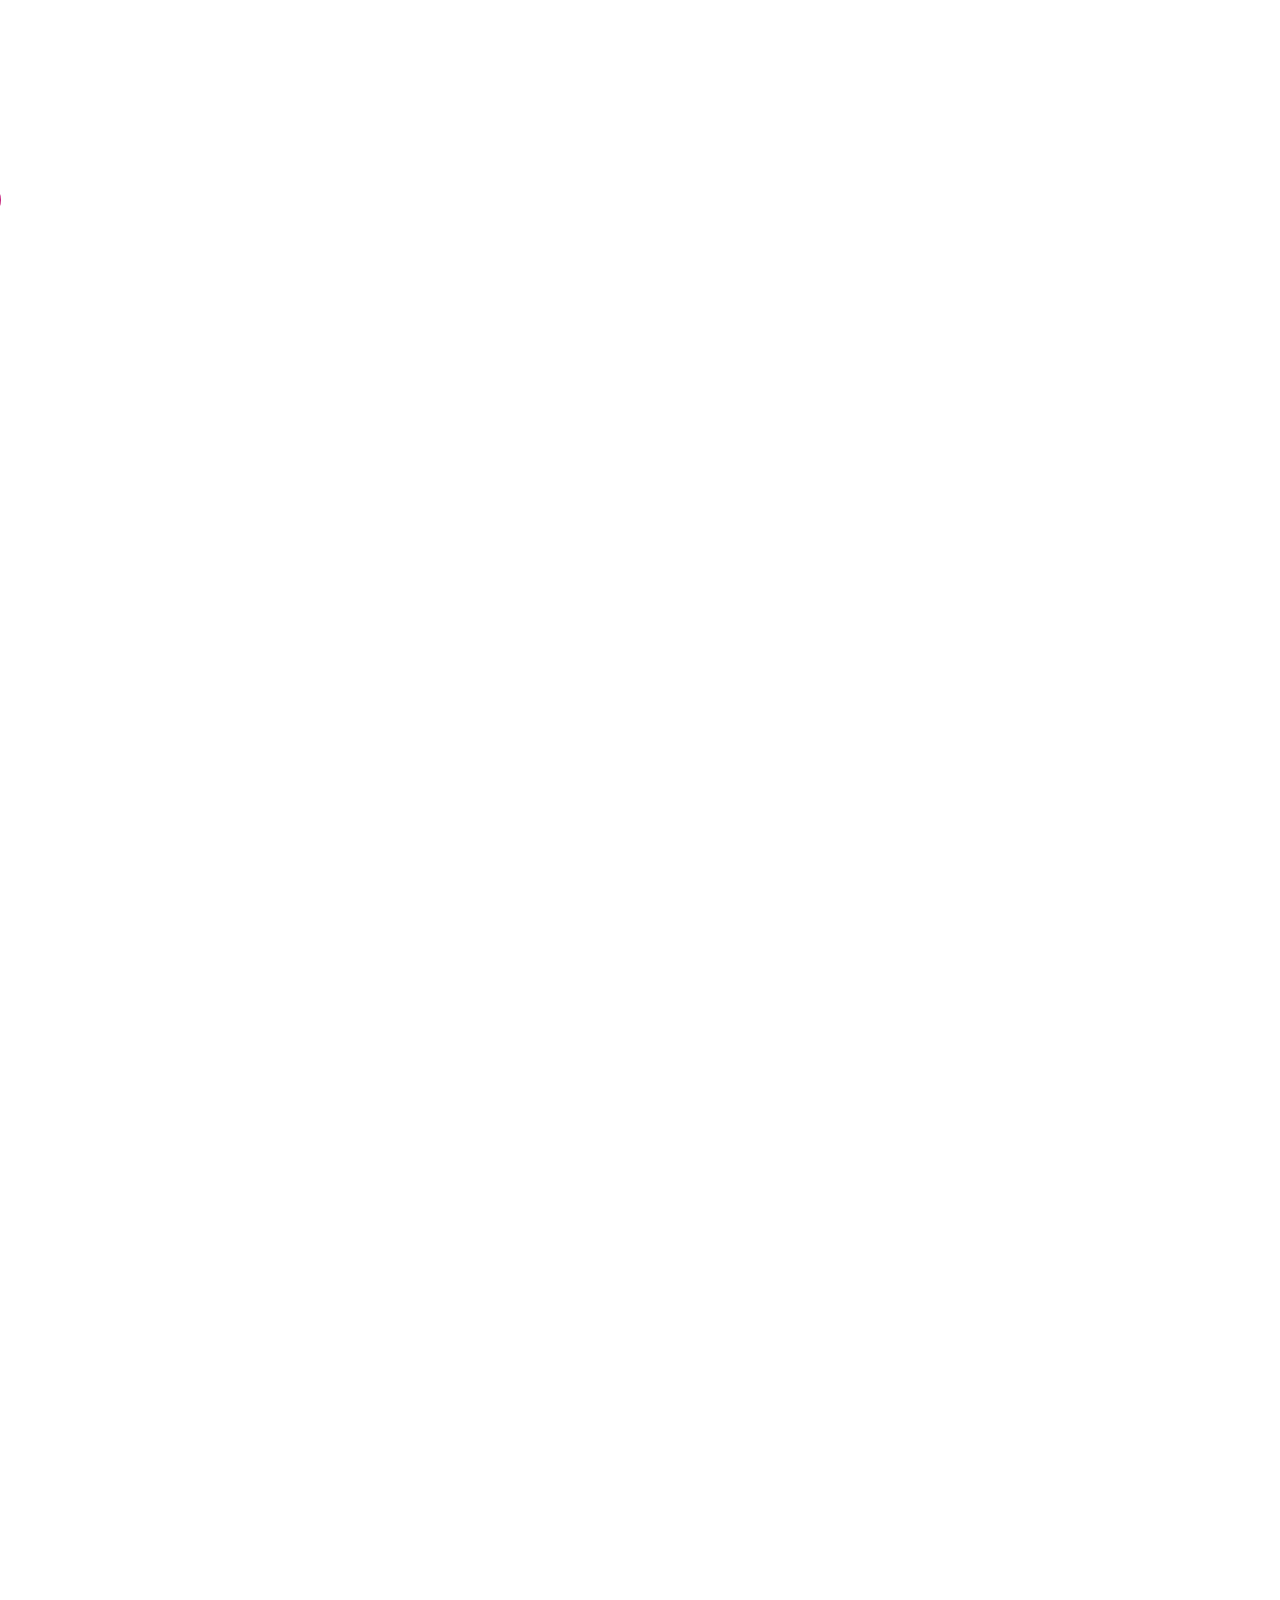
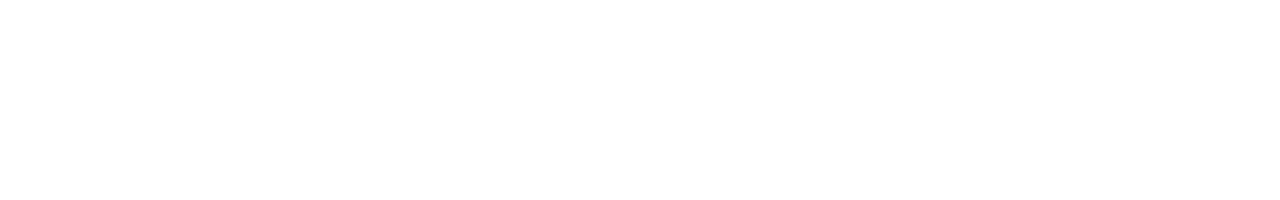
==== index.html @ b4be5827 "Add files via upload" ====
<!DOCTYPE html>
<html lang="fr">
<head>
    <meta charset="UTF-8">
    <meta http-equiv="X-UA-Compatible" content="IE=edge">
    <meta name="viewport" content="width=device-width, initial-scale=1.0">
    <link rel="stylesheet" href="https://cdnjs.cloudflare.com/ajax/libs/font-awesome/6.1.1/css/all.min.css" integrity="sha512-KfkfwYDsLkIlwQp6LFnl8zNdLGxu9YAA1QvwINks4PhcElQSvqcyVLLD9aMhXd13uQjoXtEKNosOWaZqXgel0g==" crossorigin="anonymous" referrerpolicy="no-referrer" />
    <title>Réseaux sociaux</title>
    <link rel="stylesheet" href="./css/anthony.css">
</head>
<body>
    <div class="social-container">
        <div class="socialbrand-facebook"><i class="fa-brands fa-facebook fa-2xl"></i></div>
        <div class="socialbrand-instagram"><i class="fa-brands fa-instagram fa-2xl"></i></div>
        <div class="socialbrand-youtube"><i class="fa-brands fa-youtube fa-2xl"></i></div>
        <div class="socialbrand-twitter"><i class="fa-brands fa-twitter fa-2xl"></i></div>
        <div class="socialbrand-pinterest"><i class="fa-brands fa-pinterest fa-2xl"></i></div>
    </div>
</body>
</html>
---- css/anthony.css ----
/* Color Theme Swatches in Hex */
/* 
color: #548DBF; 
color: #6AB9D9; 
color: #82C9D9; 
color: #BF8F73; 
color: #73463C;  
*/

/* Color Theme Swatches in RGBA */
/* 
color: rgba(84, 141, 191, 1);
color: rgba(106, 185, 216, 1);
color: rgba(130, 200, 216, 1);
color: rgba(191, 142, 114, 1); 
color: rgba(114, 69, 59, 1);  */
body {
    margin:0 auto;
    font-family: 'Montserrat', sans-serif;
    height:200vh;
}

*{
    text-decoration: none;
}
a {
    color: black;
}

main h2 {
    text-align: center;
    color:white;
    padding:2rem;
    background-color:#548DBF;
}

.filariane {
    margin-left:10px;
}

container {
    display:flex;
    flex-direction: column;
}
.article {
    background-color:white;
    margin:1rem;
    padding:10px;
    -webkit-box-shadow: 0 0 10px 5px rgb(0 0 0 / 15%);
    box-shadow: 0 0 10px 5px rgb(0 0 0 / 15%);
}
.img-article {
    position:relative;
}
.img-article img {
    width: calc(100% + 1px);
    height: 240px;
}
.img-article p {
    font-size: 0.8rem;
    position:absolute;
    top:0;
    right:15px;
    padding:5px 10px;
    color:white;
    border-radius: 20px;
    background-color: rgba(84, 141, 191, 0.8)
}
.description h3 {
    color:#548DBF;
}
.datecomment {
    font-size:0.8rem;
    padding-top:10px;
    text-align: center;
    border-top: 1px solid #dfdfdf;
    display:flex;
    flex-direction: column;
}

.article {
    display:flex;
    flex-direction: column;
}

.form-example {
    display:flex;
    flex-direction: column;
    margin: 0.5rem 0;
}
.form-example label {
    padding-bottom: 5px;
    font-size: 0.8rem;
}

.form-example-submit {
    margin: 15px auto 0px auto;
}

textarea {
    height:10rem;
    resize:none;
    border: 1px solid #6AB9D9;
    box-shadow: rgb(0 0 0 / 24%) 0px 3px 8px;
}

input:focus-visible, textarea {
    outline: none;
}

input[type=text], input[type=email]{
    height: 1.5rem;
    border: 1px solid #6AB9D9;
    box-shadow: rgb(0 0 0 / 24%) 0px 3px 8px;
}

input[type=submit] {
    width:180px;
    padding:5px;
    border:1px solid #548DBF;
    color:#548DBF;
    border-radius:20px;
}
input[type=submit]:hover {
    color:white;
    background-color:#548DBF;
}

.btn-article {
    width:80px;
    margin:0 auto;
}

/* Menu Réseaux sociaux */

.social-container {
    width: fit-content;
    position:fixed;
    top:25vh;
}

/* Facebook */

.socialbrand-facebook i::before {
    display: flex;
    cursor: pointer;
    position: relative;
    overflow: hidden;
    height: 40px;
    width: 50px;
    color: white;
    border-radius: 0 20px 20px 0;
    background-color: #3b5998;
    box-shadow: rgb(0 0 0 / 50%) 0px 3px 8px;
    align-items: center;
    margin-bottom: 5px;
    justify-content: center;
}
.socialbrand-facebook::after {
    display: flex;
    position: absolute;
    align-items: center;
    content:"Facebook";
    text-shadow: rgb(0 0 0 / 24%) 0px 3px 8px;
    padding-left:60px;
    color:white;
    padding-right:20px;
    margin-top:-45px;
    height: 40px;
    border-radius:0 20px 20px 0;
    background-color: #3b5998;
    transform: translateX(-150px);
    z-index:-1;
}

.socialbrand-facebook:hover::after {
    animation:0.3s cubic-bezier(.58,0,.42,1) btn-social forwards;
}

@keyframes btn-social {
    0% {
        transform: translateX(-150px);
    }
    100% {
        transform: translateX(0px);
    }
}

/* Instagram */

.socialbrand-instagram i::before {
    display: flex;
    cursor: pointer;
    position: relative;
    overflow: hidden;
    height: 40px;
    width: 50px;
    color: white;
    border-radius: 0 20px 20px 0;
    box-shadow: rgb(0 0 0 / 50%) 0px 3px 8px;
    background: #f09433; 
    background: -moz-linear-gradient(45deg, #f09433 0%, #e6683c 25%, #dc2743 50%, #cc2366 75%, #bc1888 100%); 
    background: -webkit-linear-gradient(45deg, #f09433 0%,#e6683c 25%,#dc2743 50%,#cc2366 75%,#bc1888 100%); 
    background: linear-gradient(45deg, #f09433 0%,#e6683c 25%,#dc2743 50%,#cc2366 75%,#bc1888 100%); 
    align-items: center;
    margin-bottom: 5px;
    justify-content: center;
}
.socialbrand-instagram::after {
    display: flex;
    position: absolute;
    align-items: center;
    content:"Instagram";
    text-shadow: rgb(0 0 0 / 24%) 0px 3px 8px;
    padding-left:60px;
    color:white;
    padding-right:20px;
    margin-top:-45px;
    height: 40px;
    border-radius:0 20px 20px 0;
    background: #f09433; 
    background: -moz-linear-gradient(45deg, #f09433 0%, #e6683c 25%, #dc2743 50%, #cc2366 75%, #bc1888 100%); 
    background: -webkit-linear-gradient(45deg, #f09433 0%,#e6683c 25%,#dc2743 50%,#cc2366 75%,#bc1888 100%); 
    background: linear-gradient(45deg, #f09433 0%,#e6683c 25%,#dc2743 50%,#cc2366 75%,#bc1888 100%); 
    transform: translateX(-150px);
    z-index:-1;
}

.socialbrand-instagram:hover::after {
    animation:0.3s cubic-bezier(.58,0,.42,1) btn-social forwards;
}

/* Youtube */

.socialbrand-youtube i::before {
    display: flex;
    cursor: pointer;
    position: relative;
    overflow: hidden;
    height: 40px;
    width: 50px;
    color: white;
    border-radius: 0 20px 20px 0;
    box-shadow: rgb(0 0 0 / 50%) 0px 3px 8px;
    background: #FF0000; 
    align-items: center;
    margin-bottom: 5px;
    justify-content: center;
}
.socialbrand-youtube::after {
    display: flex;
    position: absolute;
    align-items: center;
    content:"Youtube";
    text-shadow: rgb(0 0 0 / 24%) 0px 3px 8px;
    padding-left:60px;
    color:white;
    padding-right:20px;
    margin-top:-45px;
    height: 40px;
    border-radius:0 20px 20px 0;
    background: #FF0000; 
    transform: translateX(-150px);
    z-index:-1;
}

.socialbrand-youtube:hover::after {
    animation:0.3s cubic-bezier(.58,0,.42,1) btn-social forwards;
}

/* twitter */

.socialbrand-twitter i::before {
    display: flex;
    cursor: pointer;
    position: relative;
    overflow: hidden;
    height: 40px;
    width: 50px;
    color: rgb(255, 255, 255);
    border-radius: 0 20px 20px 0;
    box-shadow: rgb(0 0 0 / 50%) 0px 3px 8px;
    background: #1DA1F2; 
    align-items: center;
    margin-bottom: 5px;
    justify-content: center;
}
.socialbrand-twitter::after {
    display: flex;
    position: absolute;
    align-items: center;
    content:"Twitter";
    text-shadow: rgb(0 0 0 / 24%) 0px 3px 8px;
    padding-left:60px;
    color:rgb(255, 255, 255);
    padding-right:20px;
    margin-top:-45px;
    height: 40px;
    border-radius:0 20px 20px 0;
    background: #1DA1F2; 
    transform: translateX(-150px);
    z-index:-1;
}

.socialbrand-twitter:hover::after {
    animation:0.3s cubic-bezier(.58,0,.42,1) btn-social forwards;
}

/* Pinterest */

.socialbrand-pinterest i::before {
    display: flex;
    cursor: pointer;
    position: relative;
    overflow: hidden;
    height: 40px;
    width: 50px;
    color: white;
    border-radius: 0 20px 20px 0;
    box-shadow: rgb(0 0 0 / 50%) 0px 3px 8px;
    background: #E60023; 
    align-items: center;
    margin-bottom: 5px;
    justify-content: center;
}
.socialbrand-pinterest::after {
    display: flex;
    position: absolute;
    align-items: center;
    content:"Pinterest";
    text-shadow: rgb(0 0 0 / 24%) 0px 3px 8px;
    padding-left:60px;
    color:white;
    padding-right:20px;
    margin-top:-45px;
    height: 40px;
    border-radius:0 20px 20px 0;
    background: #E60023; 
    transform: translateX(-150px);
    z-index:-1;
}

.socialbrand-pinterest:hover::after {
    animation:0.3s cubic-bezier(.58,0,.42,1) btn-social forwards;
}
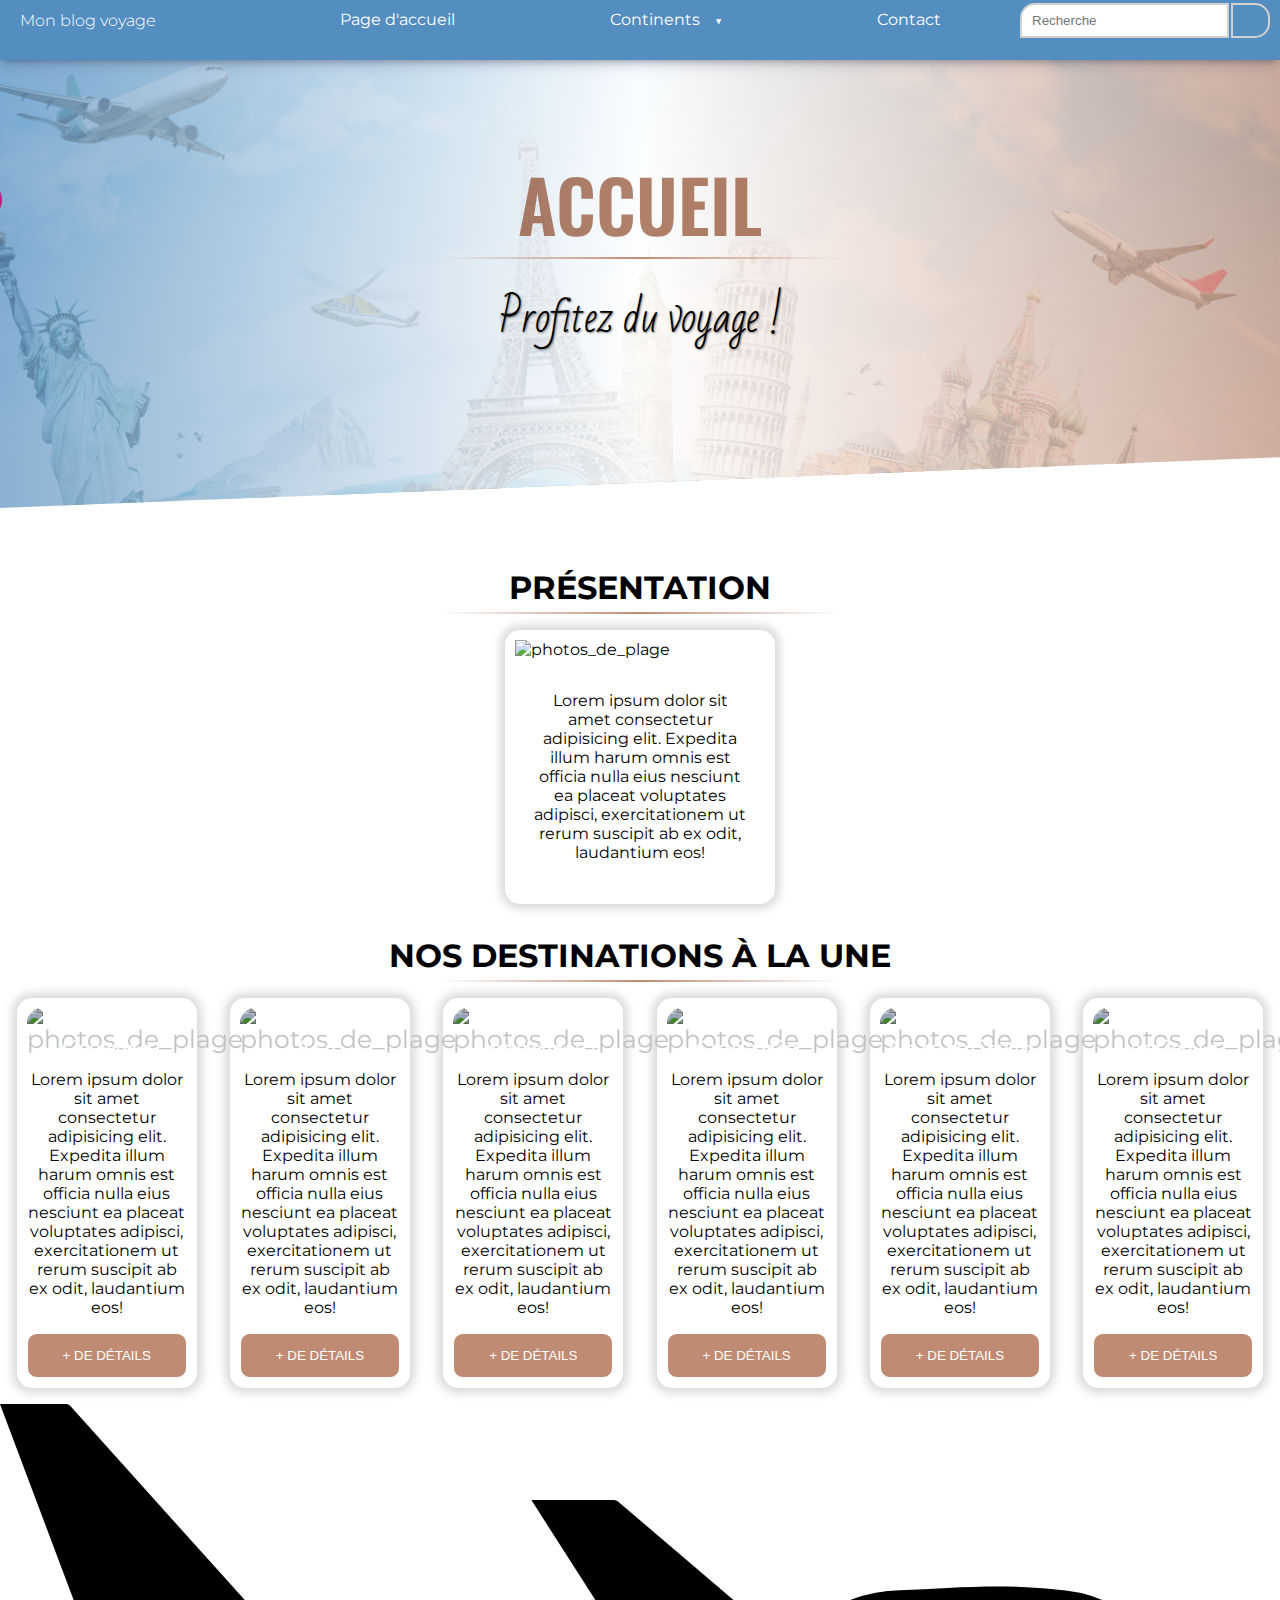
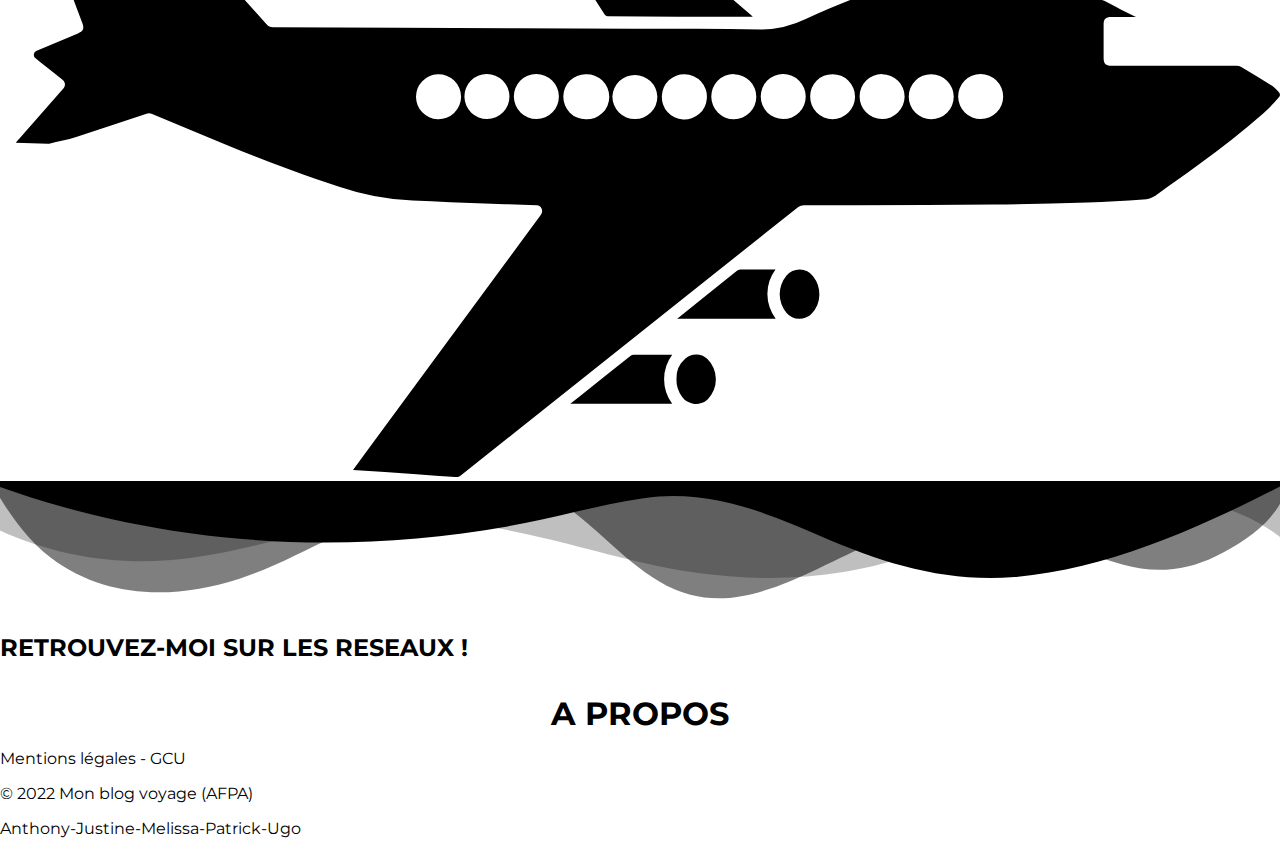
==== commit 671d9310: "Header" ====
--- a/index.html
+++ b/index.html
@@ -1,20 +1,263 @@
 <!DOCTYPE html>
 <html lang="fr">
+
 <head>
     <meta charset="UTF-8">
     <meta http-equiv="X-UA-Compatible" content="IE=edge">
     <meta name="viewport" content="width=device-width, initial-scale=1.0">
-    <link rel="stylesheet" href="https://cdnjs.cloudflare.com/ajax/libs/font-awesome/6.1.1/css/all.min.css" integrity="sha512-KfkfwYDsLkIlwQp6LFnl8zNdLGxu9YAA1QvwINks4PhcElQSvqcyVLLD9aMhXd13uQjoXtEKNosOWaZqXgel0g==" crossorigin="anonymous" referrerpolicy="no-referrer" />
-    <title>Réseaux sociaux</title>
+    <link rel="stylesheet" href="https://cdnjs.cloudflare.com/ajax/libs/font-awesome/6.1.1/css/all.min.css"
+        integrity="sha512-KfkfwYDsLkIlwQp6LFnl8zNdLGxu9YAA1QvwINks4PhcElQSvqcyVLLD9aMhXd13uQjoXtEKNosOWaZqXgel0g=="
+        crossorigin="anonymous" referrerpolicy="no-referrer" />
+    <title>Mon blog voyage</title>
+    <link rel="icon" type="image/png" href="./img/logo.png" />
     <link rel="stylesheet" href="./css/anthony.css">
+    <link rel="stylesheet" href="./css/navbar.css">
+    <link rel="stylesheet" href="./css/header.css">
+    <!-- Mélissa -->
+    <link rel="stylesheet" href="./css/main.css">
+    <!-- Patrick -->
+    <link rel="stylesheet" href="./css/footer.css">
+    <style>
+        @import url('https://fonts.googleapis.com/css2?family=Montserrat&display=swap');
+    </style>
+    <style>
+        @import url('https://fonts.googleapis.com/css2?family=Bad+Script&display=swap');
+        </style>
+        <style>
+            @import url('https://fonts.googleapis.com/css2?family=Oswald&display=swap');
+            </style>
 </head>
+
 <body>
+    <!-- Barre de navigation -->
+    <div class="contain-nav">
+        <nav>
+            <div class="conteneur-left-nav">
+                <a href="index.html"><img src="./img/logo.png" alt=""></a>
+                <h2>Mon blog voyage</h2>
+            </div>
+            <div class="conteneur-nav">
+                <div class="navbar-mobile">
+                    <a href="index.html"><img src="./img/logo.png" alt=""></a>
+                    <h2>Mon blog voyage</h2>
+                    <label for="mobile">
+                        <svg viewBox="0 0 100 80" width="40" height="40">
+                            <rect fill="white" width="100" height="20"></rect>
+                            <rect fill="white" y="30" width="100" height="20"></rect>
+                            <rect fill="white" y="60" width="100" height="20"></rect>
+                        </svg>
+                    </label>
+                </div>
+                <input type="checkbox" id="mobile" role="button">
+                <ul>
+                    <li><a href="#">Page d'accueil</a>
+                    <li class="deroulant"><a href="#">Continents &ensp;</a>
+                        <ul class="sous">
+                            <li><a href="./afrique.html">Afrique</a></li>
+                            <li><a href="./amerique.html">Amérique</a></li>
+                            <li><a href="./antarctique.html">Antarctique</a></li>
+                            <li><a href="./asie.html">Asie</a></li>
+                            <li><a href="./europe.html">Europe</a></li>
+                            <li><a href="./oceanie.html">Océanie</a></li>
+                        </ul>
+                    </li>
+                    <li><a href="./contact.html">Contact</a>
+                </ul>
+            </div>
+            <div class="conteneur-search">
+                <input type="search" name="search" id="" placeholder="Recherche"><i class="fa-solid fa-magnifying-glass"></i>
+            </div>
+        </nav>
+    </div>
+    <!-- Barre des réseaux sociaux -->
     <div class="social-container">
-        <div class="socialbrand-facebook"><i class="fa-brands fa-facebook fa-2xl"></i></div>
-        <div class="socialbrand-instagram"><i class="fa-brands fa-instagram fa-2xl"></i></div>
-        <div class="socialbrand-youtube"><i class="fa-brands fa-youtube fa-2xl"></i></div>
-        <div class="socialbrand-twitter"><i class="fa-brands fa-twitter fa-2xl"></i></div>
-        <div class="socialbrand-pinterest"><i class="fa-brands fa-pinterest fa-2xl"></i></div>
-    </div>
+        <div class="socialbrand-facebook"><i class="fa-brands fa-facebook fa-xl"></i></div>
+        <div class="socialbrand-instagram"><i class="fa-solid fa-camera fa-xl"></i></div>
+        <div class="socialbrand-youtube"><i class="fa-solid fa-circle-play fa-xl"></i></div>
+        <div class="socialbrand-twitter"><i class="fa-brands fa-twitter fa-xl"></i></div>
+        <div class="socialbrand-pinterest"><i class="fa-brands fa-pinterest fa-xl"></i></div>
+    </div>
+    <!--Ugo-->
+     <div class="head-titre-accueil background-accueil">
+        <h2 class="titre-accueil">Accueil</h2>
+        <hr class="separator">
+        <p class="sous-titre-accueil">Profitez du voyage !</p>
+     </div>
+    <!-- Main - Mélissa -->
+    <main>
+        <div class="bloc-presentation">
+            <h3>Présentation</h3>
+            <hr class="separator">
+            <div class="presentation-contain">
+                <img src="./img/profil.jpg" alt="photos_de_plage">
+                <div class="presentation-contain-text">
+                    <p>Lorem ipsum dolor sit amet consectetur adipisicing elit. Expedita illum harum omnis est officia
+                        nulla eius nesciunt ea placeat voluptates adipisci, exercitationem ut rerum suscipit ab ex odit,
+                        laudantium eos!</p>
+                </div>
+
+            </div>
+        </div>
+        <!-- Articles -->
+        <h3>Nos destinations à la une</h3>
+        <hr class="separator">
+        <div class="continents">
+            <div class="bloc-articles">
+                <div class="article-contain">
+                    <div class="para">
+                        <img src="./img/europe.jpg" alt="photos_de_plage">
+                        <p>Europe</p>
+                    </div>
+                    <div class="article-contain-text">
+                        <p>Lorem ipsum dolor sit amet consectetur adipisicing elit. Expedita illum harum omnis est
+                            officia
+                            nulla eius nesciunt ea placeat voluptates adipisci, exercitationem ut rerum suscipit ab ex
+                            odit,
+                            laudantium eos!</p>
+                    </div>
+                    <a href="europe.html"><button type="input">+ de détails</button></a>
+                </div>
+            </div>
+            <div class="bloc-articles">
+                <div class="article-contain">
+                    <div class="para">
+                        <img src="./img/asie.jpg" alt="photos_de_plage">
+                        <p>Asie</p>
+                    </div>
+                    <div class="article-contain-text">
+                        <p>Lorem ipsum dolor sit amet consectetur adipisicing elit. Expedita illum harum omnis est
+                            officia
+                            nulla eius nesciunt ea placeat voluptates adipisci, exercitationem ut rerum suscipit ab ex
+                            odit,
+                            laudantium eos!</p>
+                    </div>
+                    <a href="asie.html"><button type="input">+ de détails</button></a>
+                </div>
+            </div>
+            <div class="bloc-articles">
+                <div class="article-contain">
+                    <div class="para">
+                        <img src="./img/amerique.jpg" alt="photos_de_plage">
+                        <p>Amérique</p>
+                    </div>
+                    <div class="article-contain-text">
+                        <p>Lorem ipsum dolor sit amet consectetur adipisicing elit. Expedita illum harum omnis est
+                            officia
+                            nulla eius nesciunt ea placeat voluptates adipisci, exercitationem ut rerum suscipit ab ex
+                            odit,
+                            laudantium eos!</p>
+                    </div>
+                    <a href="amerique.html"><button type="input">+ de détails</button></a>
+                </div>
+            </div>
+            <div class="bloc-articles">
+                <div class="article-contain">
+                    <div class="para">
+                        <img src="./img/oceanie.jpg" alt="photos_de_plage">
+                        <p>Océanie</p>
+                    </div>
+                    <div class="article-contain-text">
+                        <p>Lorem ipsum dolor sit amet consectetur adipisicing elit. Expedita illum harum omnis est
+                            officia
+                            nulla eius nesciunt ea placeat voluptates adipisci, exercitationem ut rerum suscipit ab ex
+                            odit,
+                            laudantium eos!</p>
+                    </div>
+                    <a href="oceanie.html"><button type="input">+ de détails</button></a>
+                </div>
+            </div>
+            <div class="bloc-articles">
+                <div class="article-contain">
+                    <div class="para">
+                        <img src="./img/antarctique.jpg" alt="photos_de_plage">
+                        <p>Antarctique</p>
+                    </div>
+                    <div class="article-contain-text">
+                        <p>Lorem ipsum dolor sit amet consectetur adipisicing elit. Expedita illum harum omnis est
+                            officia
+                            nulla eius nesciunt ea placeat voluptates adipisci, exercitationem ut rerum suscipit ab
+                            ex
+                            odit,
+                            laudantium eos!</p>
+                    </div>
+                    <a href="antarctique.html"><button type="input">+ de détails</button></a>
+                </div>
+            </div>
+            <div class="bloc-articles">
+                <div class="article-contain">
+                    <div class="para">
+                        <img src="./img/afrique.jpg" alt="photos_de_plage">
+                        <p>Afrique</p>
+                    </div>
+                    <div class="article-contain-text">
+                        <p>Lorem ipsum dolor sit amet consectetur adipisicing elit. Expedita illum harum omnis est
+                            officia
+                            nulla eius nesciunt ea placeat voluptates adipisci, exercitationem ut rerum suscipit ab
+                            ex
+                            odit,
+                            laudantium eos!</p>
+                    </div>
+                    <a href="afrique.html"><button type="input">+ de détails</button></a>
+                </div>
+            </div>
+        </div>
+    </main>
+    <!-- Footer - Patrick -->
+    <div class="airplane">
+        <svg id="airplane" data-name="Calque 1" xmlns="http://www.w3.org/2000/svg" viewBox="0 0 294.14 154.73">
+            <path class="shape-fill"
+                d="M96.51,164l.42-.58q21.22-28.83,42.47-57.65c.39-.54.78-1.07.46-1.8a1.23,1.23,0,0,0-1.15-.82l-7.3-.22-12.57-.45c-2.88-.11-5.76-.31-8.63-.37A58.69,58.69,0,0,1,93.51,99c-8.72-2.82-17.28-6.1-25.76-9.56-5.82-2.37-11.6-4.82-17.4-7.24a1.91,1.91,0,0,0-1.45,0c-5.33,1.78-10.64,3.58-16,5.28-2,.64-4.14,1-6.21,1.54a2,2,0,0,1-.34,0L19,88.83c.77-.89,1.41-1.64,2.07-2.39L30,76.28a1.34,1.34,0,0,0-.31-2L26.07,71.4c-.83-.66-1.67-1.31-2.5-2a1,1,0,0,1,.26-1.75l9.33-3.9c1.4-.58,1.64-1.11,1.12-2.5L15.59,11.56l-.2-.58H30.57a1.14,1.14,0,0,1,.94.42L60.89,44.08q7.86,8.73,15.7,17.46a2,2,0,0,0,1.66.74l28.89.12,26.62.12,27.14.11c9.75,0,19.49,0,29.24.17a24.37,24.37,0,0,0,10.41-2.44c3.53-1.55,7-3.11,10.64-4.51a33,33,0,0,1,11-2.09c3.63-.12,7.26-.37,10.89-.52,6.06-.26,12.13-.47,18.2-.17,3,.15,6,.39,9,.75a29.67,29.67,0,0,1,11.52,3.72c1.49.86,3.09,1.54,4.64,2.4-.2,0-.39,0-.59,0h-5.1c-1.28,0-1.75.48-1.75,1.75v7.66c0,1.31.48,1.79,1.77,1.79h28.77a2.26,2.26,0,0,1,1.09.27c2.41,1.43,4.8,2.87,7.17,4.35A6.11,6.11,0,0,1,309.09,77c.53.58.6.89.09,1.48A42.29,42.29,0,0,1,305.8,82a185.16,185.16,0,0,1-14.86,11.75c-3.33,2.45-6.72,4.81-10.05,7.26a5,5,0,0,1-2.83.85c-4.26.27-8.52.58-12.78.71-7.11.22-14.23.39-21.34.46-10.61.1-21.23.1-31.84.14-4,0-8,0-12,0a2.17,2.17,0,0,0-1.26.42q-9.71,7.68-19.38,15.4L147.7,144.27l-26.43,21a1.47,1.47,0,0,1-1.1.37c-3-.23-6-.46-9.07-.67l-7.28-.49Zm76.22-90.93A5.12,5.12,0,0,0,167.49,78a5.17,5.17,0,0,0,10.33.62A5.11,5.11,0,0,0,172.73,73.09Zm-56.79,0a5.18,5.18,0,0,0,0,10.35,5.18,5.18,0,1,0,0-10.35Zm108.28,5.15a5.17,5.17,0,1,0,5.19-5.15A5.12,5.12,0,0,0,224.22,78.23Zm-57.77,0a5.17,5.17,0,0,0-10.33-.07,5.19,5.19,0,0,0,5.2,5.23A5.13,5.13,0,0,0,166.45,78.27Zm51.65-5.18a5.09,5.09,0,0,0-5.17,5.11,5.17,5.17,0,0,0,5.14,5.23,5.22,5.22,0,0,0,5.2-5.15A5.14,5.14,0,0,0,218.1,73.09Zm22.62,0a5.11,5.11,0,0,0-5.14,5.26,5.17,5.17,0,1,0,5.14-5.26Zm-95.88,5.19A5.17,5.17,0,0,0,150,83.43a5.18,5.18,0,1,0,0-10.35A5.1,5.1,0,0,0,144.84,78.27Zm-6.23-5.19a5.11,5.11,0,0,0-5.13,5.27,5.17,5.17,0,1,0,5.13-5.27Zm-11.35,0a5.11,5.11,0,0,0-5.14,5.27,5.17,5.17,0,1,0,5.14-5.27Zm56.73,0a5.11,5.11,0,0,0-5.14,5.27A5.17,5.17,0,1,0,184,73.08Zm11.37,0a5.1,5.1,0,0,0-5.15,5.14,5.17,5.17,0,1,0,5.15-5.14Zm6.21,5.16a5.16,5.16,0,0,0,5.13,5.19,5.17,5.17,0,1,0,0-10.34A5.08,5.08,0,0,0,201.57,78.24Z"
+                transform="translate(-15.39 -10.97)" />
+            <path class="shape-fill"
+                d="M137.51,33.05h.69c6.09,0,12.18,0,18.27,0a1.7,1.7,0,0,1,1,.38Q169.89,44,182.26,54.59l5.64,4.82.48.45c-.2,0-.32,0-.44,0q-16.47,0-32.94-.12a.94.94,0,0,1-.63-.35q-8.34-13-16.65-26C137.66,33.37,137.61,33.25,137.51,33.05Z"
+                transform="translate(-15.39 -10.97)" />
+            <path class="shape-fill"
+                d="M146.45,148.82c.76-.61,1.44-1.17,2.13-1.71q5.86-4.68,11.74-9.33a1.21,1.21,0,0,1,.72-.27c2.86,0,5.72,0,8.58,0a1.32,1.32,0,0,1,.24,0,9.5,9.5,0,0,0,0,11.29Z"
+                transform="translate(-15.39 -10.97)" />
+            <path class="shape-fill"
+                d="M193.64,129.26H171l.87-.71q6.43-5.18,12.88-10.34a1.35,1.35,0,0,1,.71-.29c2.61,0,5.22,0,7.83,0l.31,0A9.47,9.47,0,0,0,193.64,129.26Z"
+                transform="translate(-15.39 -10.97)" />
+            <path class="shape-fill"
+                d="M203.68,123.81a6.25,6.25,0,0,1-1.79,4.28,3.85,3.85,0,0,1-5.74-.18,6.63,6.63,0,0,1-.05-8.55,3.88,3.88,0,0,1,6.13.11A6.74,6.74,0,0,1,203.68,123.81Z"
+                transform="translate(-15.39 -10.97)" />
+            <path class="shape-fill"
+                d="M170.84,143.17a5.92,5.92,0,0,1,2.06-4.76,3.75,3.75,0,0,1,5,.06,6.55,6.55,0,0,1,.1,9.32,3.89,3.89,0,0,1-5.88-.63A6.33,6.33,0,0,1,170.84,143.17Z"
+                transform="translate(-15.39 -10.97)" />
+        </svg>
+    </div>
+    <div class="custom-shape-divider-bottom-1654884405">
+        <svg data-name="Layer 1" xmlns="http://www.w3.org/2000/svg" viewBox="0 0 1200 120" preserveAspectRatio="none">
+            <path
+                d="M0,0V46.29c47.79,22.2,103.59,32.17,158,28,70.36-5.37,136.33-33.31,206.8-37.5C438.64,32.43,512.34,53.67,583,72.05c69.27,18,138.3,24.88,209.4,13.08,36.15-6,69.85-17.84,104.45-29.34C989.49,25,1113-14.29,1200,52.47V0Z"
+                opacity=".25" class="shape-fill"></path>
+            <path
+                d="M0,0V15.81C13,36.92,27.64,56.86,47.69,72.05,99.41,111.27,165,111,224.58,91.58c31.15-10.15,60.09-26.07,89.67-39.8,40.92-19,84.73-46,130.83-49.67,36.26-2.85,70.9,9.42,98.6,31.56,31.77,25.39,62.32,62,103.63,73,40.44,10.79,81.35-6.69,119.13-24.28s75.16-39,116.92-43.05c59.73-5.85,113.28,22.88,168.9,38.84,30.2,8.66,59,6.17,87.09-7.5,22.43-10.89,48-26.93,60.65-49.24V0Z"
+                opacity=".5" class="shape-fill"></path>
+            <path
+                d="M0,0V5.63C149.93,59,314.09,71.32,475.83,42.57c43-7.64,84.23-20.12,127.61-26.46,59-8.63,112.48,12.24,165.56,35.4C827.93,77.22,886,95.24,951.2,90c86.53-7,172.46-45.71,248.8-84.81V0Z"
+                class="shape-fill"></path>
+        </svg>
+    </div>
+    <footer>
+        <h2 class="color ta">RETROUVEZ-MOI SUR LES RESEAUX !</h2>
+        <section class="flex jc-c fs-30 icons">
+            <i class="fa-brands fa-facebook m-10 border"></i>
+            <i class="fa-brands fa-instagram m-10 border"></i>
+            <i class="fa-brands fa-twitter m-10 border"></i>
+            <i class="fa-brands fa-youtube m-10 border"></i>
+            <i class="fa-brands fa-pinterest m-10 border"></i>
+        </section>
+        <section class="flex jc-c ta color">
+            <div class=" column  ">
+                <h3>A propos</h3>
+                <p>Mentions légales - GCU</p>
+            </div>
+        </section>
+        <div class="color ta">
+            <p>&copy; 2022 Mon blog voyage (AFPA) </p>
+            <p>Anthony-Justine-Melissa-Patrick-Ugo</p>
+        </div>
+    </footer>
 </body>
+
 </html>--- a/css/anthony.css
+++ b/css/anthony.css
@@ -14,83 +14,298 @@
 color: rgba(130, 200, 216, 1);
 color: rgba(191, 142, 114, 1); 
 color: rgba(114, 69, 59, 1);  */
+
+.disclaimer {
+    display: none;
+}
+
 body {
-    margin:0 auto;
+    margin: 0 auto;
     font-family: 'Montserrat', sans-serif;
-    height:200vh;
-}
-
-*{
+}
+
+* {
     text-decoration: none;
 }
+
 a {
     color: black;
 }
 
-main h2 {
+/* main h2 {
     text-align: center;
-    color:white;
-    padding:2rem;
-    background-color:#548DBF;
+    color: white;
+    padding: 2rem;
+    background-color: #548DBF;
+} */
+.head-titre-continent {
+    text-align: center;
+    padding: 150px 0;
+    background: linear-gradient(0.25turn, #548dbf91, #ffffffe6, #bf8b737b), url(../img/destination.jpeg);
+    background-position: center;
+    background-size: cover;
+    background-attachment: fixed;
+    background-repeat: no-repeat;
+    clip-path: polygon(0 0, 100% 0, 100% 90%, 0 100%);
+}
+
+.titre-continent {
+    font-family: "Oswald", Sans-serif;
+    font-size: 4.5rem;
+    font-weight: 600;
+    margin: 0;
+    color: #7a270095;
+    text-transform: uppercase;
+}
+
+.sous-titre-continent {
+    font-family: "Bad Script", cursive;
+    font-size: 40px;
+    max-width: 800px;
+    padding-top: 20px;
+    margin: 0 auto;
+    text-shadow: 1px 1px 2px rgba(0, 0, 0, 0.5);
+}
+
+.head-titre-continent p {
+    max-width: 800px;
+    margin: 0 auto;
 }
 
 .filariane {
-    margin-left:10px;
+    display: flex;
+    margin: 0 auto;
+    max-width: 1280px;
+    flex-direction: row;
+    justify-content: center;
+    align-items: center;
+    flex-wrap: wrap;
+}
+
+.filariane a {
+    padding: 0 10px;
+
+}
+
+.filariane a:hover {
+    text-decoration: underline;
+}
+
+.filariane i {
+    color: #548DBF;
+}
+
+.separator {
+    margin: 0 auto;
+    border: 0;
+    max-width: 400px;
+    height: 2px;
+    background: rgb(0, 0, 0);
+    background: linear-gradient(90deg, rgba(0, 0, 0, 0) 0%, #bf8b73 50%, rgba(0, 0, 0, 0) 100%);
 }
 
 container {
-    display:flex;
+    display: flex;
+    flex-direction: row;
+    flex-wrap: wrap;
+    max-width: 1280px;
+    margin: 30px auto;
+}
+
+.container {
+    flex: 33.33%;
+}
+
+.article {
+    display: flex;
     flex-direction: column;
-}
-.article {
-    background-color:white;
-    margin:1rem;
-    padding:10px;
+    margin: 1rem;
+    max-width: 1280px;
+    background-color: white;
+    padding: 10px;
+    border-radius: 15px;
     -webkit-box-shadow: 0 0 10px 5px rgb(0 0 0 / 15%);
     box-shadow: 0 0 10px 5px rgb(0 0 0 / 15%);
-}
+    transition: transform 0.3s;
+}
+.article .description h3 {
+    font-size:1.4rem;
+}
+
+.article:hover {
+    transform: scale(1.05);
+}
+
 .img-article {
-    position:relative;
-}
+    position: relative;
+}
+
 .img-article img {
     width: calc(100% + 1px);
     height: 240px;
-}
+    border-radius: 15px 0px;
+}
+
 .img-article p {
     font-size: 0.8rem;
-    position:absolute;
-    top:0;
-    right:15px;
-    padding:5px 10px;
-    color:white;
+    position: absolute;
+    top: 0;
+    right: 15px;
+    padding: 5px 10px;
+    color: white;
     border-radius: 20px;
     background-color: rgba(84, 141, 191, 0.8)
 }
+
+.description p {
+    margin: 20px;
+    text-align: center;
+}
+
 .description h3 {
-    color:#548DBF;
-}
+    color: #548DBF;
+}
+
+/* ----------------------------------- */
+/* ----------- Page Article ---------- */
+/* ----------------------------------- */
+
+.container-article {
+    max-width: 1280px;
+    margin: 20px auto;
+    padding:0 20px;
+    display: grid;
+    grid-template-columns: 1fr 1fr 1fr;
+    grid-template-rows: 100px 1fr;
+    gap: 0px 20px;
+    grid-template-areas:
+        "titre-container-article titre-container-article titre-container-article"
+        "left-container-article left-container-article right-container-article";
+}
+
+.titre-container-article {
+    grid-area: titre-container-article;
+}
+
+
+.left-container-article {
+    grid-area: left-container-article;
+}
+
+.container-article img {
+    width: 100%;
+}
+
+.right-container-article {
+    grid-area: right-container-article;
+}
+
+/* ----------------------------------- */
+/* --- Page Article - Aside (Right) -- */
+/* ----------------------------------- */
+
+.contain-right-container:last-of-type {
+    position:sticky;
+    top:70px;
+}
+
+.contain-right-container h3 {
+    font-size:1rem;
+    margin-top:0;
+}
+.contain-right-container img {
+    margin:10px 0;
+}
+
+.cr-last-articles {
+    display:flex;
+}
+.cr-la-items {
+    display: flex;
+    flex-direction: row;
+    flex-wrap: wrap;
+    justify-content: space-around;
+    align-content: center;
+}
+
+.cr-la-items p {
+    flex:1;
+}
+.cr-la-items-img {
+    max-width: 47%;
+    cursor:pointer;
+    position:relative;
+}
+.cr-la-items-img img {
+    filter: brightness(60%);
+    border-radius:15px 0;
+    transition: all 0.3s;
+    margin-bottom: 0;
+}
+.cr-la-items-img img:hover {
+    filter: brightness(90%);
+    transform:scale(1.05);
+    border-radius:15px 0;
+}
+.cr-la-items-img p {
+    cursor: context-menu;
+    position:absolute;
+    top:50%;
+    left:50%;
+    transform:translate(-50%, -50%);
+    margin:0;
+    color:white;
+}
+
+
+/* ----------------------------------- */
+/* --- Page Article - Commentaires --- */
+/* ----------------------------------- */
 .datecomment {
-    font-size:0.8rem;
-    padding-top:10px;
+    font-size: 0.8rem;
+    padding-top: 10px;
     text-align: center;
     border-top: 1px solid #dfdfdf;
-    display:flex;
+    display: flex;
     flex-direction: column;
 }
 
-.article {
-    display:flex;
+.view-comment {
+    text-align: center;
+}
+.view-comment::first-letter {
+    color:#548DBF;
+}
+
+.commentaire {
+    text-align: center;
+    margin: 0 auto;
+    color: rgb(0, 0, 0);
+}
+
+.commentaire h3, .view-comment h3 {
+    color: black;
+    font-size: 1.3rem;
+}
+
+.form-example {
+    display: flex;
     flex-direction: column;
-}
-
-.form-example {
-    display:flex;
+    max-width: 100%;
+    margin: 0.5rem auto;
+}
+
+.form-input {
+    display: flex;
     flex-direction: column;
-    margin: 0.5rem 0;
-}
+    width: 100%;
+    margin: 0.5rem auto;
+}
+
 .form-example label {
     padding-bottom: 5px;
     font-size: 0.8rem;
+    text-align: left;
 }
 
 .form-example-submit {
@@ -98,45 +313,58 @@
 }
 
 textarea {
-    height:10rem;
-    resize:none;
+    height: 10rem;
+    resize: none;
     border: 1px solid #6AB9D9;
     box-shadow: rgb(0 0 0 / 24%) 0px 3px 8px;
 }
 
-input:focus-visible, textarea {
+input:focus-visible,
+textarea {
     outline: none;
 }
 
-input[type=text], input[type=email]{
+input[type=text],
+input[type=email] {
     height: 1.5rem;
     border: 1px solid #6AB9D9;
     box-shadow: rgb(0 0 0 / 24%) 0px 3px 8px;
 }
 
 input[type=submit] {
-    width:180px;
-    padding:5px;
-    border:1px solid #548DBF;
-    color:#548DBF;
-    border-radius:20px;
-}
+    height: 2.8rem;
+    width: 150px;
+    font-family: "Oswald", Sans-serif;
+    text-transform: uppercase;
+    font-weight: 400;
+    font-size: 1.1rem;
+    text-align: center;
+    border: 1px solid white;
+    border-radius: 15px 0;
+    margin: 20px auto;
+    color: white;
+    cursor: pointer;
+    padding: 0 10px;
+    transition: background-color 0.3s;
+    background-color: #bf8b73;
+}
+
 input[type=submit]:hover {
-    color:white;
-    background-color:#548DBF;
+    background-color: #73463C;
 }
 
 .btn-article {
-    width:80px;
-    margin:0 auto;
+    width: 80px;
+    margin: 0 auto;
 }
 
 /* Menu Réseaux sociaux */
 
 .social-container {
     width: fit-content;
-    position:fixed;
-    top:25vh;
+    position: fixed;
+    top: 25vh;
+    z-index: 999;
 }
 
 /* Facebook */
@@ -147,40 +375,42 @@
     position: relative;
     overflow: hidden;
     height: 40px;
-    width: 50px;
-    color: white;
+    width: 40px;
+    color: white;
+    border-radius: 0 50% 50% 0;
+    background-color: #3b5998;
+    box-shadow: rgb(0 0 0 / 50%) 0px 3px 8px;
+    align-items: center;
+    margin-bottom: 5px;
+    justify-content: center;
+}
+
+.socialbrand-facebook::after {
+    display: flex;
+    position: absolute;
+    align-items: center;
+    content: "Facebook";
+    text-shadow: rgb(0 0 0 / 24%) 0px 3px 8px;
+    padding-left: 50px;
+    color: white;
+    padding-right: 20px;
+    margin-top: -45px;
+    height: 40px;
     border-radius: 0 20px 20px 0;
     background-color: #3b5998;
-    box-shadow: rgb(0 0 0 / 50%) 0px 3px 8px;
-    align-items: center;
-    margin-bottom: 5px;
-    justify-content: center;
-}
-.socialbrand-facebook::after {
-    display: flex;
-    position: absolute;
-    align-items: center;
-    content:"Facebook";
-    text-shadow: rgb(0 0 0 / 24%) 0px 3px 8px;
-    padding-left:60px;
-    color:white;
-    padding-right:20px;
-    margin-top:-45px;
-    height: 40px;
-    border-radius:0 20px 20px 0;
-    background-color: #3b5998;
     transform: translateX(-150px);
-    z-index:-1;
+    z-index: -1;
 }
 
 .socialbrand-facebook:hover::after {
-    animation:0.3s cubic-bezier(.58,0,.42,1) btn-social forwards;
+    animation: 0.3s cubic-bezier(.58, 0, .42, 1) btn-social forwards;
 }
 
 @keyframes btn-social {
     0% {
         transform: translateX(-150px);
     }
+
     100% {
         transform: translateX(0px);
     }
@@ -194,40 +424,41 @@
     position: relative;
     overflow: hidden;
     height: 40px;
-    width: 50px;
-    color: white;
-    border-radius: 0 20px 20px 0;
+    width: 40px;
+    color: white;
+    border-radius: 0 50% 50% 0;
     box-shadow: rgb(0 0 0 / 50%) 0px 3px 8px;
-    background: #f09433; 
-    background: -moz-linear-gradient(45deg, #f09433 0%, #e6683c 25%, #dc2743 50%, #cc2366 75%, #bc1888 100%); 
-    background: -webkit-linear-gradient(45deg, #f09433 0%,#e6683c 25%,#dc2743 50%,#cc2366 75%,#bc1888 100%); 
-    background: linear-gradient(45deg, #f09433 0%,#e6683c 25%,#dc2743 50%,#cc2366 75%,#bc1888 100%); 
+    background: #f09433;
+    background: -moz-linear-gradient(45deg, #f09433 0%, #e6683c 25%, #dc2743 50%, #cc2366 75%, #bc1888 100%);
+    background: -webkit-linear-gradient(45deg, #f09433 0%, #e6683c 25%, #dc2743 50%, #cc2366 75%, #bc1888 100%);
+    background: linear-gradient(45deg, #f09433 0%, #e6683c 25%, #dc2743 50%, #cc2366 75%, #bc1888 100%);
     align-items: center;
     margin-bottom: 5px;
     justify-content: center;
 }
+
 .socialbrand-instagram::after {
     display: flex;
     position: absolute;
     align-items: center;
-    content:"Instagram";
+    content: "Instagram";
     text-shadow: rgb(0 0 0 / 24%) 0px 3px 8px;
-    padding-left:60px;
-    color:white;
-    padding-right:20px;
-    margin-top:-45px;
-    height: 40px;
-    border-radius:0 20px 20px 0;
-    background: #f09433; 
-    background: -moz-linear-gradient(45deg, #f09433 0%, #e6683c 25%, #dc2743 50%, #cc2366 75%, #bc1888 100%); 
-    background: -webkit-linear-gradient(45deg, #f09433 0%,#e6683c 25%,#dc2743 50%,#cc2366 75%,#bc1888 100%); 
-    background: linear-gradient(45deg, #f09433 0%,#e6683c 25%,#dc2743 50%,#cc2366 75%,#bc1888 100%); 
+    padding-left: 50px;
+    color: white;
+    padding-right: 20px;
+    margin-top: -45px;
+    height: 40px;
+    border-radius: 0 20px 20px 0;
+    background: #f09433;
+    background: -moz-linear-gradient(45deg, #f09433 0%, #e6683c 25%, #dc2743 50%, #cc2366 75%, #bc1888 100%);
+    background: -webkit-linear-gradient(45deg, #f09433 0%, #e6683c 25%, #dc2743 50%, #cc2366 75%, #bc1888 100%);
+    background: linear-gradient(45deg, #f09433 0%, #e6683c 25%, #dc2743 50%, #cc2366 75%, #bc1888 100%);
     transform: translateX(-150px);
-    z-index:-1;
+    z-index: -1;
 }
 
 .socialbrand-instagram:hover::after {
-    animation:0.3s cubic-bezier(.58,0,.42,1) btn-social forwards;
+    animation: 0.3s cubic-bezier(.58, 0, .42, 1) btn-social forwards;
 }
 
 /* Youtube */
@@ -238,34 +469,35 @@
     position: relative;
     overflow: hidden;
     height: 40px;
-    width: 50px;
-    color: white;
-    border-radius: 0 20px 20px 0;
+    width: 40px;
+    color: white;
+    border-radius: 0 50% 50% 0;
     box-shadow: rgb(0 0 0 / 50%) 0px 3px 8px;
-    background: #FF0000; 
+    background: #FF0000;
     align-items: center;
     margin-bottom: 5px;
     justify-content: center;
 }
+
 .socialbrand-youtube::after {
     display: flex;
     position: absolute;
     align-items: center;
-    content:"Youtube";
+    content: "Youtube";
     text-shadow: rgb(0 0 0 / 24%) 0px 3px 8px;
-    padding-left:60px;
-    color:white;
-    padding-right:20px;
-    margin-top:-45px;
-    height: 40px;
-    border-radius:0 20px 20px 0;
-    background: #FF0000; 
+    padding-left: 50px;
+    color: white;
+    padding-right: 20px;
+    margin-top: -45px;
+    height: 40px;
+    border-radius: 0 20px 20px 0;
+    background: #FF0000;
     transform: translateX(-150px);
-    z-index:-1;
+    z-index: -1;
 }
 
 .socialbrand-youtube:hover::after {
-    animation:0.3s cubic-bezier(.58,0,.42,1) btn-social forwards;
+    animation: 0.3s cubic-bezier(.58, 0, .42, 1) btn-social forwards;
 }
 
 /* twitter */
@@ -276,34 +508,35 @@
     position: relative;
     overflow: hidden;
     height: 40px;
-    width: 50px;
-    color: rgb(255, 255, 255);
-    border-radius: 0 20px 20px 0;
+    width: 40px;
+    color: white;
+    border-radius: 0 50% 50% 0;
     box-shadow: rgb(0 0 0 / 50%) 0px 3px 8px;
-    background: #1DA1F2; 
+    background: #1DA1F2;
     align-items: center;
     margin-bottom: 5px;
     justify-content: center;
 }
+
 .socialbrand-twitter::after {
     display: flex;
     position: absolute;
     align-items: center;
-    content:"Twitter";
+    content: "Twitter";
     text-shadow: rgb(0 0 0 / 24%) 0px 3px 8px;
-    padding-left:60px;
-    color:rgb(255, 255, 255);
-    padding-right:20px;
-    margin-top:-45px;
-    height: 40px;
-    border-radius:0 20px 20px 0;
-    background: #1DA1F2; 
+    padding-left: 50px;
+    color: rgb(255, 255, 255);
+    padding-right: 20px;
+    margin-top: -45px;
+    height: 40px;
+    border-radius: 0 20px 20px 0;
+    background: #1DA1F2;
     transform: translateX(-150px);
-    z-index:-1;
+    z-index: -1;
 }
 
 .socialbrand-twitter:hover::after {
-    animation:0.3s cubic-bezier(.58,0,.42,1) btn-social forwards;
+    animation: 0.3s cubic-bezier(.58, 0, .42, 1) btn-social forwards;
 }
 
 /* Pinterest */
@@ -314,32 +547,85 @@
     position: relative;
     overflow: hidden;
     height: 40px;
-    width: 50px;
-    color: white;
-    border-radius: 0 20px 20px 0;
+    width: 40px;
+    color: white;
+    border-radius: 0 50% 50% 0;
     box-shadow: rgb(0 0 0 / 50%) 0px 3px 8px;
-    background: #E60023; 
+    background: #E60023;
     align-items: center;
     margin-bottom: 5px;
     justify-content: center;
 }
+
 .socialbrand-pinterest::after {
     display: flex;
     position: absolute;
     align-items: center;
-    content:"Pinterest";
+    content: "Pinterest";
     text-shadow: rgb(0 0 0 / 24%) 0px 3px 8px;
-    padding-left:60px;
-    color:white;
-    padding-right:20px;
-    margin-top:-45px;
-    height: 40px;
-    border-radius:0 20px 20px 0;
-    background: #E60023; 
+    padding-left: 50px;
+    color: white;
+    padding-right: 20px;
+    margin-top: -45px;
+    height: 40px;
+    border-radius: 0 20px 20px 0;
+    background: #E60023;
     transform: translateX(-150px);
-    z-index:-1;
+    z-index: -1;
 }
 
 .socialbrand-pinterest:hover::after {
-    animation:0.3s cubic-bezier(.58,0,.42,1) btn-social forwards;
+    animation: 0.3s cubic-bezier(.58, 0, .42, 1) btn-social forwards;
+}
+
+@media screen and (max-width:960px) {
+    .social-container {
+        display: none;
+    }
+    .container-article {
+        max-width: 1280px;
+        margin: 20px auto;
+        padding:0 20px;
+        display: grid;
+        grid-template-columns: 1fr 1fr 1fr;
+        grid-template-rows: 100px 1fr;
+        gap: 0px 20px;
+        grid-template-areas:
+            "titre-container-article titre-container-article titre-container-article"
+            "left-container-article left-container-article left-container-article";
+    }
+    .right-container-article {
+        display:none;
+    }
+
+    .container {
+        flex: 50%;
+    }
+}
+
+@media screen and (max-width:640px) {
+    .container {
+        flex: 100%;
+    }
+
+    .head-titre-continent {
+        padding: 50px 0;
+        font-size: 1rem;
+    }
+
+    .titre-continent {
+        font-size: 4rem;
+    }
+
+    .sous-titre-continent {
+        font-size: 1.5rem;
+    }
+
+    .filariane {
+        margin: 20px auto 0px auto;
+    }
+
+    main h3 {
+        font-size: 1.4rem;
+    }
 }--- a/css/navbar.css
+++ b/css/navbar.css
@@ -0,0 +1,249 @@
+nav {
+    width: 100%;
+    margin: 0 auto;
+    position: fixed;
+    color: white;
+    background-color: #548DBF;
+    top: 0px;
+    display: flex;
+    align-items: baseline;
+    z-index: 999;
+}
+
+.conteneur-left-nav {
+    flex: 1;
+    display: flex;
+    padding-left: 10px;
+    align-items: center;
+}
+
+.conteneur-left-nav img {
+    height: 35px;
+}
+
+.conteneur-left-nav h2 {
+    padding-left: 10px;
+    margin: 0;
+    font-size: 1rem;
+    font-weight: 300;
+}
+
+.navbar-mobile h2 {
+    padding:22px 5px;
+    margin: 0;
+    font-size: 1rem;
+    font-weight: 300;
+    top: 35%;
+}
+
+.navbar-mobile a img {
+    height:50px;
+    padding-left: 10px;
+    padding-top: -10px;
+    margin-top: -5px;
+}
+
+.navbar-mobile {
+    display: flex;
+}
+
+.conteneur-nav {
+    position: absolute;
+    flex: 1;
+    width: 100%;
+}
+
+nav input[type=checkbox] {
+    display: none;
+}
+
+.navbar-mobile {
+    width: 100%;
+    height: 64px;
+    background-color: #548DBF;
+}
+
+nav label {
+    display: inline-block;
+    width: 50px;
+    position: fixed;
+    right: 0;
+    padding: 10px 0px;
+}
+
+nav ul {
+    display: none;
+    list-style-type: none;
+    background-color: #548DBF;
+    padding: 0;
+}
+
+nav input[type=checkbox]:checked+ul {
+    display: flex;
+    flex-flow: column wrap;
+    margin: 0;
+}
+
+nav ul li {
+    flex: 1 1 auto;
+    text-align: center;
+}
+
+nav>div>ul>li>a {
+    color: white;
+}
+
+nav a {
+    display: block;
+    text-decoration: none;
+    color: black;
+    padding: 10px 0px;
+}
+
+.sous {
+    display: flex;
+    flex-flow: column wrap;
+    padding: 0;
+    z-index: 1000;
+}
+
+.sous li {
+    flex: 1 1 auto;
+    text-align: left;
+}
+
+.sous a {
+    text-align: center;
+    padding: 10px;
+    background-color: RGBa(200, 200, 200, 0.8);
+}
+
+
+@media screen and (min-width: 980px) {
+    #nav {
+        background-color: #548DBF;
+        overflow: hidden;
+    }
+
+    .conteneur-search {
+        display:flex;
+        align-items: center;
+        flex: 1;
+        text-align: end;
+        padding-right: 10px;
+    }
+
+    .conteneur-search input {
+        height: 35px;
+        width:100%;
+        margin:0 10px;
+        border: 2px solid rgb(209, 209, 209);
+        border-radius: 15px 0 0 0;
+        margin: 0 2px;
+        padding-left:10px;
+    }
+    .conteneur-search i {
+        height: 31px;
+        width: 30px;
+        display: flex;
+        border: 2px solid rgb(209, 209, 209);
+        border-radius: 0 15px 15px 0;
+        padding:0 5px;
+        cursor:pointer;
+        align-items: center;
+        transition: background-color 0.3s;
+        justify-content: space-evenly;
+    }
+    .conteneur-search i:hover {
+        background-color:rgb(209, 209, 209);
+        color:#548DBF;
+    }
+    .navbar-mobile {
+        display: none;
+    }
+
+    .contain-nav {
+        background-color: #548DBF;
+        height: 60px;
+        width: 100%;
+        display: flex;
+        position: fixed;
+        justify-content: space-around;
+        top: 0;
+        box-shadow: rgba(50, 50, 93, 0.25) 0px 6px 12px -2px, rgba(0, 0, 0, 0.3) 0px 3px 7px -3px;
+        z-index: 999;
+    }
+
+    nav {
+        max-width: 1280px;
+        margin: 0 auto;
+        text-align: center;
+        align-items: center;
+        z-index: 999;
+    }
+
+    .conteneur-nav {
+        position: static;
+        flex:3;
+    }
+
+    .conteneur-nav label,
+    .conteneur-nav input {
+        display: none;
+    }
+
+    nav input[type=checkbox]:checked+ul,
+    nav ul {
+        display: flex;
+        flex-flow: row wrap;
+        margin: 0;
+    }
+
+    nav ul li {
+        position: relative;
+        background-color: #548DBF;
+    }
+
+    nav>div>ul>li>a {
+        color: white;
+    }
+
+    nav a {
+        border-bottom: 1px solid transparent;
+        transition: transform 0.5s;
+    }
+
+    .sous {
+        display: none;
+        box-shadow: 0px 1px 2px #CCC;
+        background-color: white;
+        position: absolute;
+        width: 100%;
+        box-shadow: rgba(0, 0, 0, 0.24) 0px 3px 8px;
+    }
+
+    nav>div>ul li:hover .sous {
+        display: flex;
+        flex-flow: column wrap;
+    }
+
+    .sous a {
+        border-bottom: none;
+        background-color: white;
+    }
+
+    .sous a:hover {
+        border-bottom: none;
+        background-color: RGBa(200, 200, 200, 0.1);
+    }
+
+    .deroulant>a::after {
+        content: " ▼";
+        font-size: 12px;
+    }
+}
+
+.conteneur-contenu {
+    margin: 50px 20px;
+    height: 1500px;
+}--- a/css/header.css
+++ b/css/header.css
@@ -0,0 +1,35 @@
+.background-accueil{
+    background: linear-gradient(0.25turn, #548dbfad, #ffffffe6, #bf8b73ad), url(../img/accueil.jpg);
+    background-position: bottom;
+    background-size: cover;
+    background-attachment: fixed;
+    background-repeat: no-repeat;
+}
+
+.head-titre-accueil {
+    text-align: center;
+    padding: 150px 0;
+    clip-path: polygon(0 0, 100% 0, 100% 90%, 0 100%);
+}
+
+* {
+    text-decoration: none;
+}
+
+.titre-accueil {
+    font-family: "Oswald", Sans-serif;
+    font-size: 4.5rem;
+    font-weight: 600;
+    margin: 0;
+    color: #7a270095;
+    text-transform: uppercase;
+}
+
+.sous-titre-accueil {
+    font-family: "Bad Script", cursive;
+    font-size: 40px;
+    max-width: 800px;
+    padding-top: 20px;
+    margin: 0 auto;
+    text-shadow: 1px 1px 2px rgb(0 0 0 / 50%);
+}--- a/css/main.css
+++ b/css/main.css
@@ -0,0 +1,104 @@
+main {
+    margin-top: 60px;
+}
+
+/* Présentation */
+.presentation-contain{
+    display:flex;
+    flex-direction: column;
+    align-items: stretch;
+    width: 250px;
+    background-color: white;
+    margin: 1rem auto;
+    padding: 10px;
+    border-radius: 15px;
+    -webkit-box-shadow: 0 0 10px 5px rgb(0 0 0 / 15%);
+    box-shadow: 0 0 10px 5px rgb(0 0 0 / 15%);
+}
+
+button{
+    height: 2.8rem;
+    text-align: center;
+    text-transform: uppercase;
+    border-radius: 10px;
+    margin: 0 auto;
+    color: white;
+    cursor:pointer;
+    transition: background-color 0.3s;
+    border: 1px solid white;
+    width: 100%;
+    background-color: #bf8b73;
+}
+button:hover{
+    background-color: #73463C; 
+}
+.bloc-presentation h3{
+    text-transform: uppercase;
+    text-align: center;
+}
+
+/* Article */
+
+.bloc-articles {
+    width: 160px;
+    background-color: white;
+    margin: 1rem auto;
+    padding: 10px;
+    border-radius: 15px;
+    -webkit-box-shadow: 0 0 10px 5px rgb(0 0 0 / 15%);
+    box-shadow: 0 0 10px 5px rgb(0 0 0 / 15%);
+}
+
+.article-contain {
+    width:160px;
+}
+.presentation-contain-text{
+    padding: 1rem;
+    text-align: center;
+
+}
+
+.continents{
+    display: flex;
+    flex-direction: row;
+    flex-wrap: wrap;
+    max-width: 1280px;
+    margin: 0 auto;
+}
+
+.para img{
+    width: calc(100%);
+    height: 150px;
+    cursor: pointer;
+}
+.para{
+    position: relative;
+ 
+    font-size: 25px;
+    color:white;
+    
+   
+}
+.para img{
+    filter: brightness(76%);
+    -webkit-filter: brightness(76%);
+    -moz-filter: brightness(76%);
+    border-radius: 15px 0px;
+}
+.article-contain-text{
+    text-align: center;
+}
+
+.para p{
+    position: absolute;
+    top:35%;
+    left:50%;
+    transform: translate(-50%, -50%);
+      
+}
+h3{
+    text-transform: uppercase;
+    text-align: center;
+    margin-bottom:5px;
+    font-size: 2rem;
+}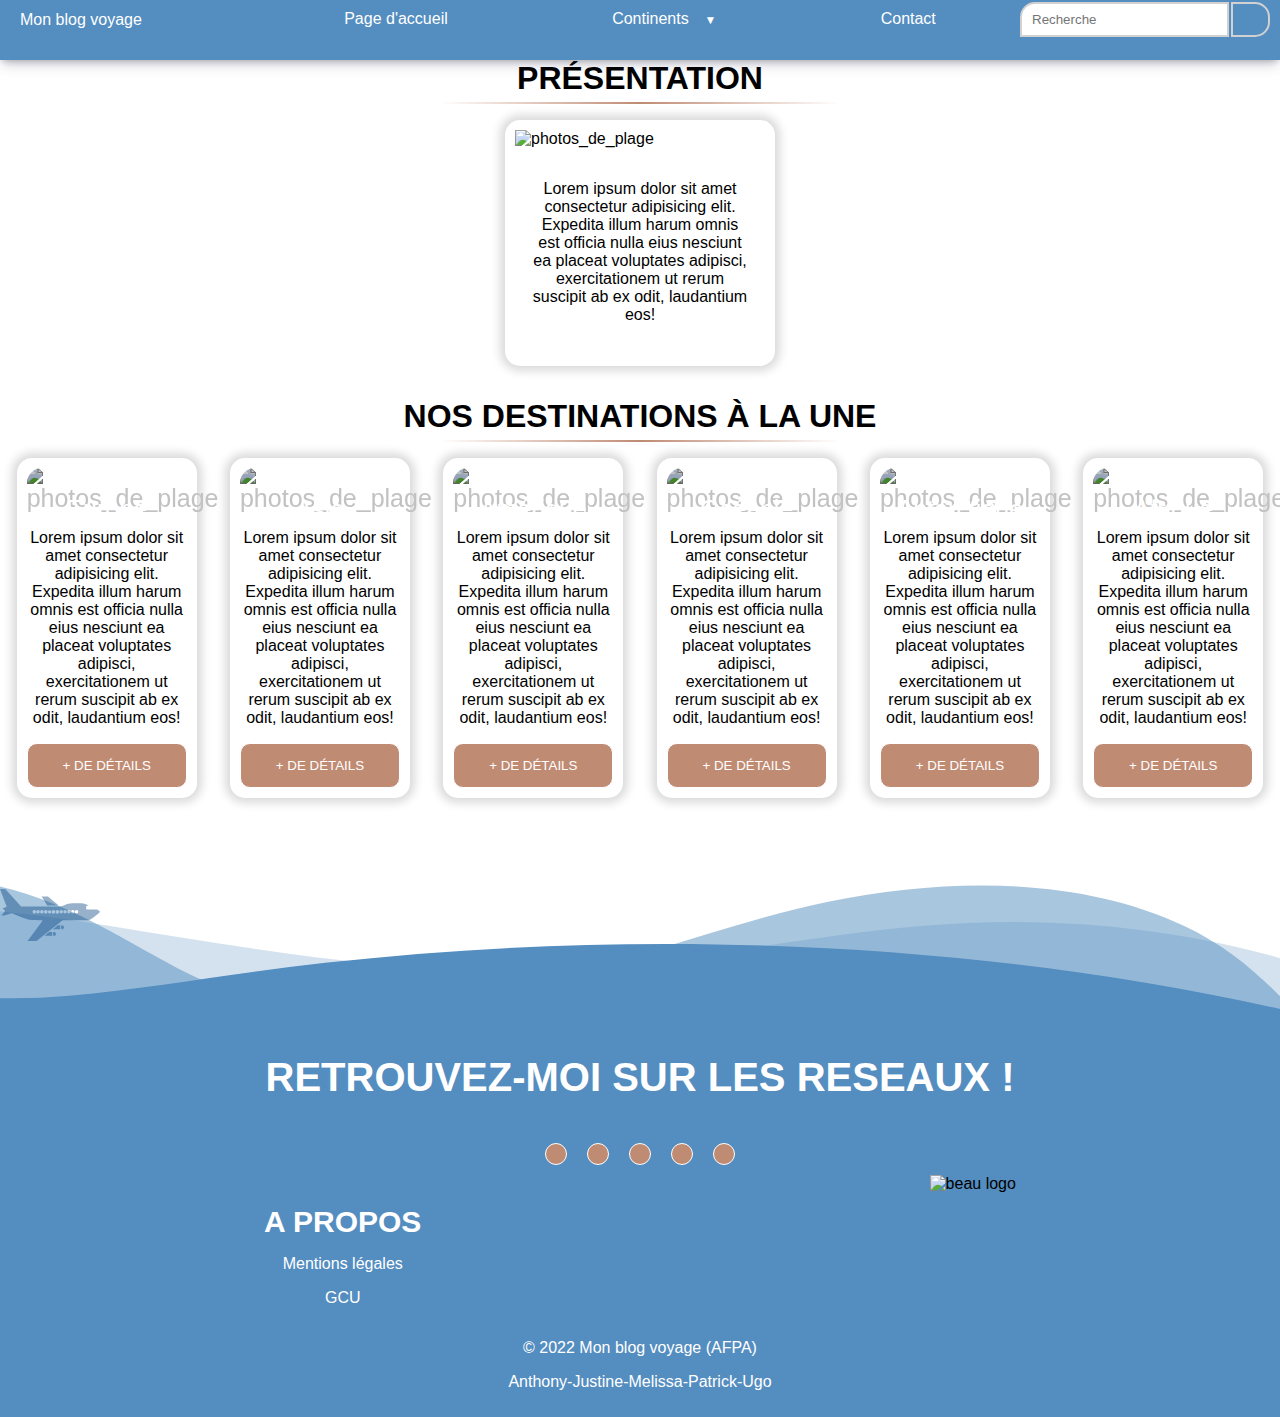
==== commit c033f583: "footer logo" ====
--- a/index.html
+++ b/index.html
@@ -8,24 +8,14 @@
     <link rel="stylesheet" href="https://cdnjs.cloudflare.com/ajax/libs/font-awesome/6.1.1/css/all.min.css"
         integrity="sha512-KfkfwYDsLkIlwQp6LFnl8zNdLGxu9YAA1QvwINks4PhcElQSvqcyVLLD9aMhXd13uQjoXtEKNosOWaZqXgel0g=="
         crossorigin="anonymous" referrerpolicy="no-referrer" />
-    <title>Mon blog voyage</title>
+    <title>Mon blog voyage - Page d'accueil</title>
     <link rel="icon" type="image/png" href="./img/logo.png" />
     <link rel="stylesheet" href="./css/anthony.css">
     <link rel="stylesheet" href="./css/navbar.css">
-    <link rel="stylesheet" href="./css/header.css">
     <!-- Mélissa -->
     <link rel="stylesheet" href="./css/main.css">
     <!-- Patrick -->
     <link rel="stylesheet" href="./css/footer.css">
-    <style>
-        @import url('https://fonts.googleapis.com/css2?family=Montserrat&display=swap');
-    </style>
-    <style>
-        @import url('https://fonts.googleapis.com/css2?family=Bad+Script&display=swap');
-        </style>
-        <style>
-            @import url('https://fonts.googleapis.com/css2?family=Oswald&display=swap');
-            </style>
 </head>
 
 <body>
@@ -77,12 +67,6 @@
         <div class="socialbrand-twitter"><i class="fa-brands fa-twitter fa-xl"></i></div>
         <div class="socialbrand-pinterest"><i class="fa-brands fa-pinterest fa-xl"></i></div>
     </div>
-    <!--Ugo-->
-     <div class="head-titre-accueil background-accueil">
-        <h2 class="titre-accueil">Accueil</h2>
-        <hr class="separator">
-        <p class="sous-titre-accueil">Profitez du voyage !</p>
-     </div>
     <!-- Main - Mélissa -->
     <main>
         <div class="bloc-presentation">
@@ -247,10 +231,14 @@
             <i class="fa-brands fa-youtube m-10 border"></i>
             <i class="fa-brands fa-pinterest m-10 border"></i>
         </section>
-        <section class="flex jc-c ta color">
-            <div class=" column  ">
+        <section class="flex jc-sb ta color">
+            <div class=" column ">
                 <h3>A propos</h3>
-                <p>Mentions légales - GCU</p>
+                <p>Mentions légales </p>
+                <p>GCU</p> 
+            </div>
+            <div>
+               <a href="https://github.com/Shryler/Git-Projet" target="blank"> <img src="./img/logo.png" alt="beau logo"> </a>
             </div>
         </section>
         <div class="color ta">
--- a/css/footer.css
+++ b/css/footer.css
@@ -0,0 +1,125 @@
+footer{
+    background-color: #548DBF;
+    max-width: 100%;
+    margin-top: -5px;
+    padding: 10px;
+    
+}
+
+footer h2{
+    font-size:40px;
+}
+footer h3{
+    font-size: 30px;
+}
+.color{
+    color: white;
+}
+.flex{
+
+    display: flex;
+}
+.flex-r{
+    display: flex;
+    flex-direction: row;
+}
+
+.jc-sb{
+    justify-content: space-around;
+}
+.jc-c{
+
+    justify-content: center;
+}
+.ai-b
+{
+    align-items: baseline;
+}
+
+.fs-30{
+    font-size: 30px;
+}
+
+.m-10{
+    margin: 10px;
+}
+
+.icons{
+    color:white;
+    cursor: pointer;
+}
+
+footer i{
+    padding: 10px;
+}
+
+.border{
+    border: 1px solid;
+    border-radius: 50%;
+    background-color: #bf8b73;
+    transition: background-color 0.3s;
+}
+.border:hover{
+    background-color: #73463C; 
+}
+
+.ta{
+    text-align: center;
+    
+}
+
+footer img{
+    width:250px;
+    
+}
+
+@media screen and (max-width:960px) {
+    footer img {
+        display: none;
+    }
+    .jc-sb{
+        justify-content: center;
+    }
+}
+.custom-shape-divider-bottom-1654884405 {
+    bottom: 0;
+    left: 0;
+    width: 100%;
+    overflow: hidden;
+    line-height: 0;
+    transform: rotate(180deg);
+}
+
+.custom-shape-divider-bottom-1654884405 svg {
+    position: relative;
+    display: block;
+    width: calc(188% + 1.3px);
+    height: 150px;
+}
+
+.custom-shape-divider-bottom-1654884405 .shape-fill {
+    fill: #548DBF;
+}
+
+.airplane svg {
+    width:100px;
+    bottom:-75px;
+    display:block;
+    position:relative;
+    left:0;
+    z-index: 1;
+    animation: 12s linear infinite airplane;
+}
+
+.airplane .shape-fill {
+    fill: #00427b69;
+}
+
+@keyframes airplane {
+    0% {
+        transform: translateX(-100px);
+    }
+    100% {
+        transform: translateX(95vw);
+    }
+}